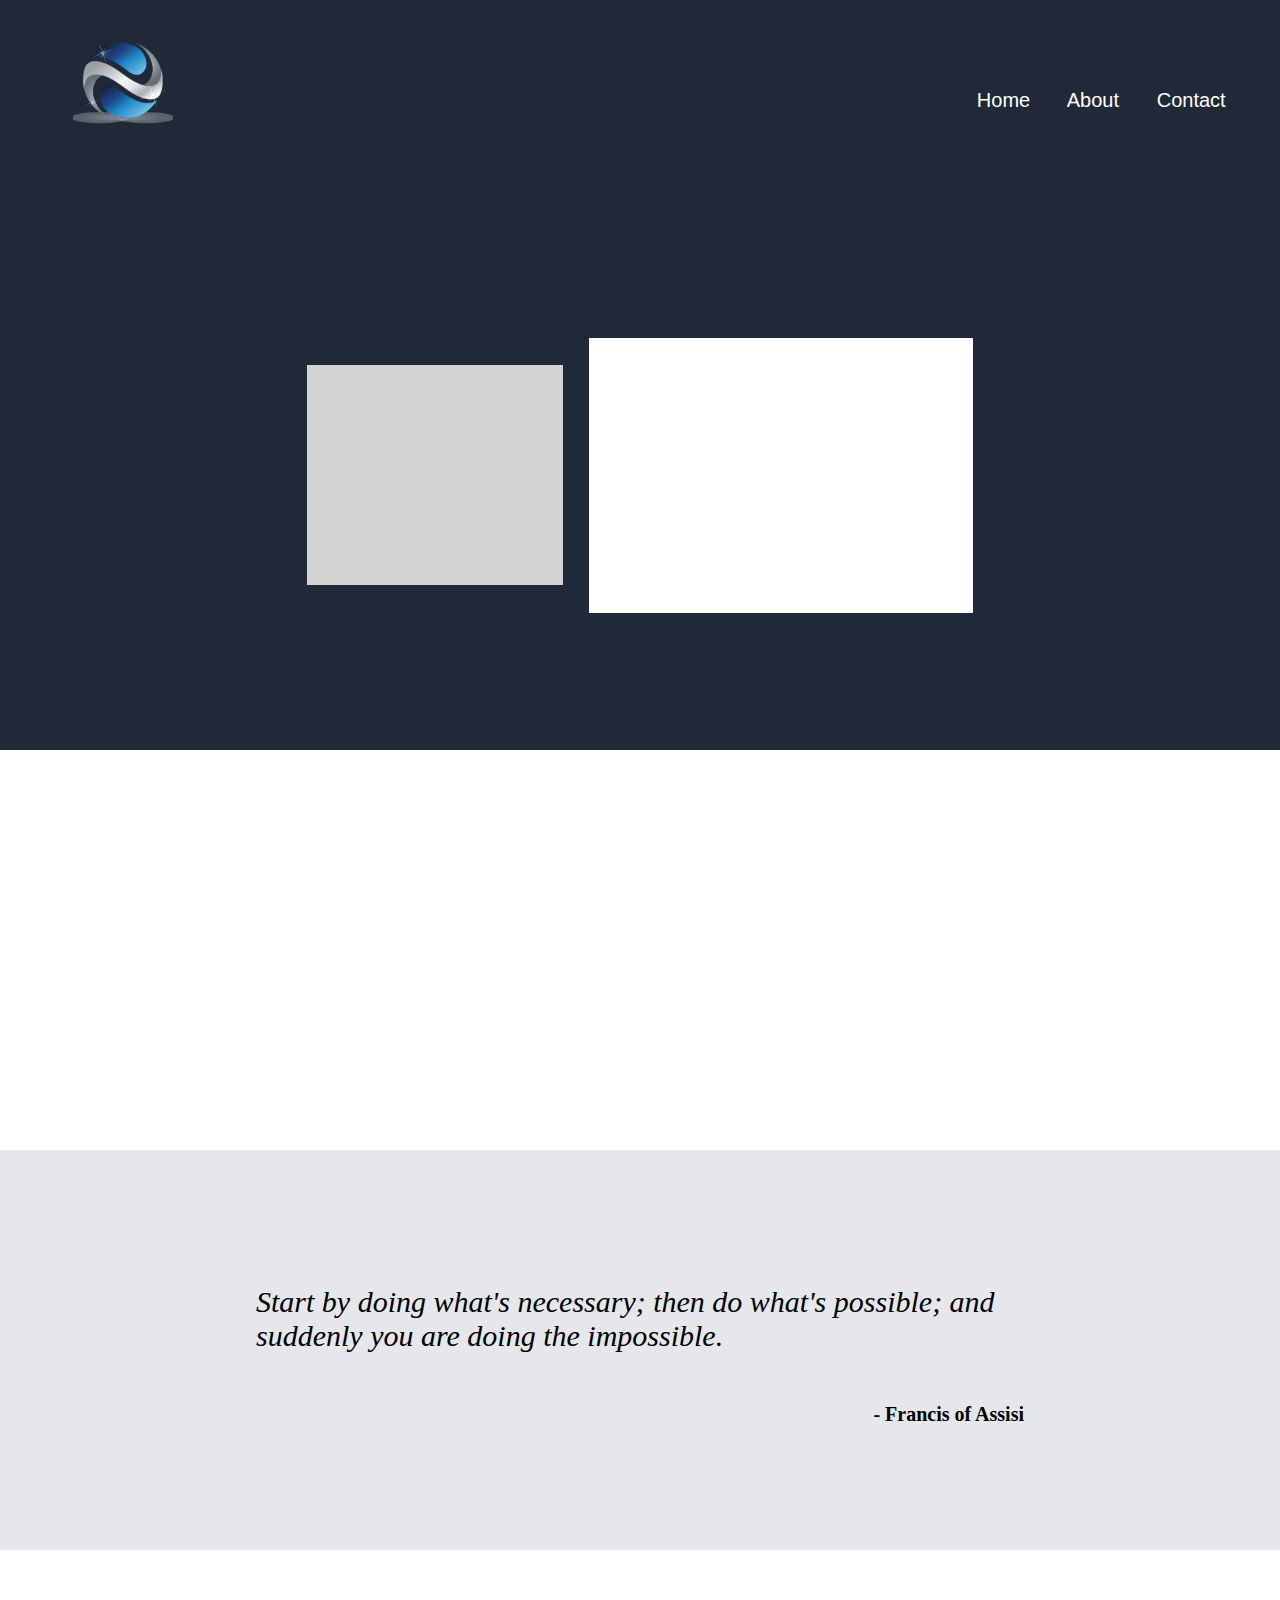
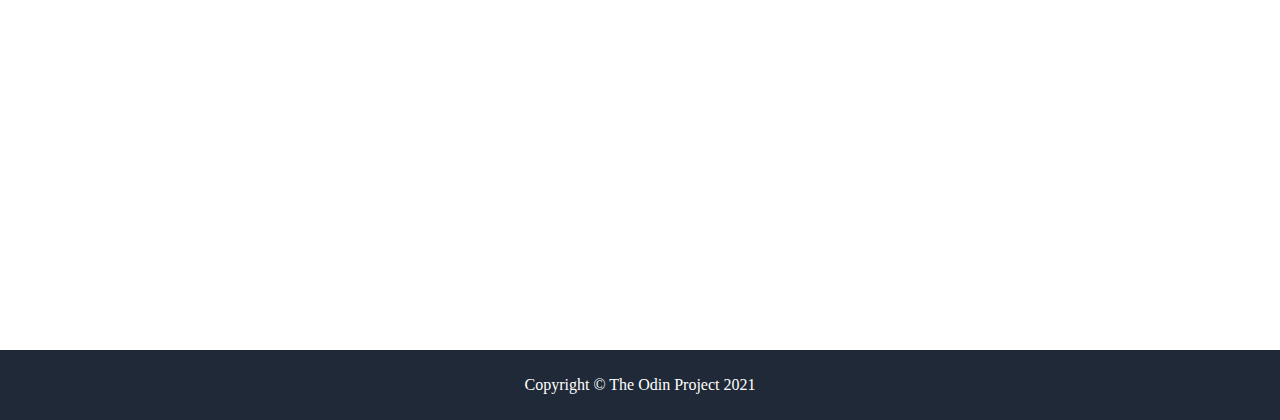
==== index.html @ 633c4840 "update from desktop" ====
<!DOCTYPE html>
<html lang="en">
<head>
    <meta charset="UTF-8">
    <meta http-equiv="X-UA-Compatible" content="IE=edge">
    <meta name="viewport" content="width=device-width, initial-scale=1.0">
    <title>
        Project: Landing Page | The Odin Project
    </title>
    <link rel="stylesheet" href="styles.css">
</head>
<body>

        <div class="menu">
            <div class="center"><a href="index.html"><img src="logo.png" width="100px"></a></div>        
            <div class="centertext"></div>    
            <div class="right"><a href="index.html">Home</a></div>
                <div class="right"><a href="about.html">About</a></div>
                <div class="right"><a href="contact.html">Contact</a></div>
        </div>
    

    <div class="Body1">
        <div class="body1left"></div>
        <div class="body1right"></div>
    </div>

    <div class="Body2">

    </div>
    <div class="Body3">
        <p class="quote">Start by doing what's necessary; then do what's possible; and suddenly you are doing the impossible.</p>
    <p class="author">- Francis of Assisi</p>
    </div>
    <div class="Body4">

    </div>
    <footer>
 <p>Copyright © The Odin Project 2021</p>
    </footer>
</body>
</html>
---- styles.css ----
body
{
    margin: 0;
    padding: 0;
}

.menu .center
{

flex: 2 1 0%;
text-align: right;
padding-bottom: 3%;

}
.menu
{
    background-color: #1F2937;
    color: white;
    padding-right: 3%;
    padding-left: 1%;
    border: 0px;
    height: 200px;
    display: flex;
    align-items: center;
    justify-content: space-evenly;
}

.menu .centertext
{
    flex: 10 1 0%;
    
}

.menu .right
{
    font-family: 'Roboto', arial;
    font-size: 20px;
    flex: 1 1 0%;
    text-align: left;
    padding-left: 5px;
    padding-right: 5px;
}

.menu a
{
    text-decoration: none;
    color: white;
}

footer
{
    background-color: #1F2937;
    color: white;
    display: flex;
    justify-content: center;
    align-items: center;
    height: 70px;
}

.Body1
{
    background-color: #1F2937;
    display: flex;
    flex: 1 1 0%;
    justify-content: center;
    align-items: center;
    height: 550px;
    gap: 2%;
}
.Body1 .body1right
{
    background-color: white;
    width: 30%;
    height: 50%;
}

.Body1 .body1left
{
    background-color:lightgray;
    width: 20%;
    height: 40%;
}
.Body2
{
    background-color: white;
    display: flex;
    justify-content: center;
    height: 400px;
}
.Body3
{
    background-color: #E5E7EB;
    display: flex;
    flex-direction: column;
    align-items: center;
    justify-content: center;
    height: 400px;
    flex: 1 1 0%;
}
.Body3 .quote
{
    font-family: "light italic";
    font-style: italic;
    font-size: 30px;
    padding-left: 20%;
    padding-right: 20%;
}
.Body3 .author
{
    font-family: "light italic";
    font-weight: bold;
    font-size: 20px;
    align-self: stretch;
    padding-left: 20%;
    padding-right: 20%;
    text-align: right;
}


.Body4
{
    background-color: white;
    display: flex;
    justify-content: center;
    height: 400px;
}
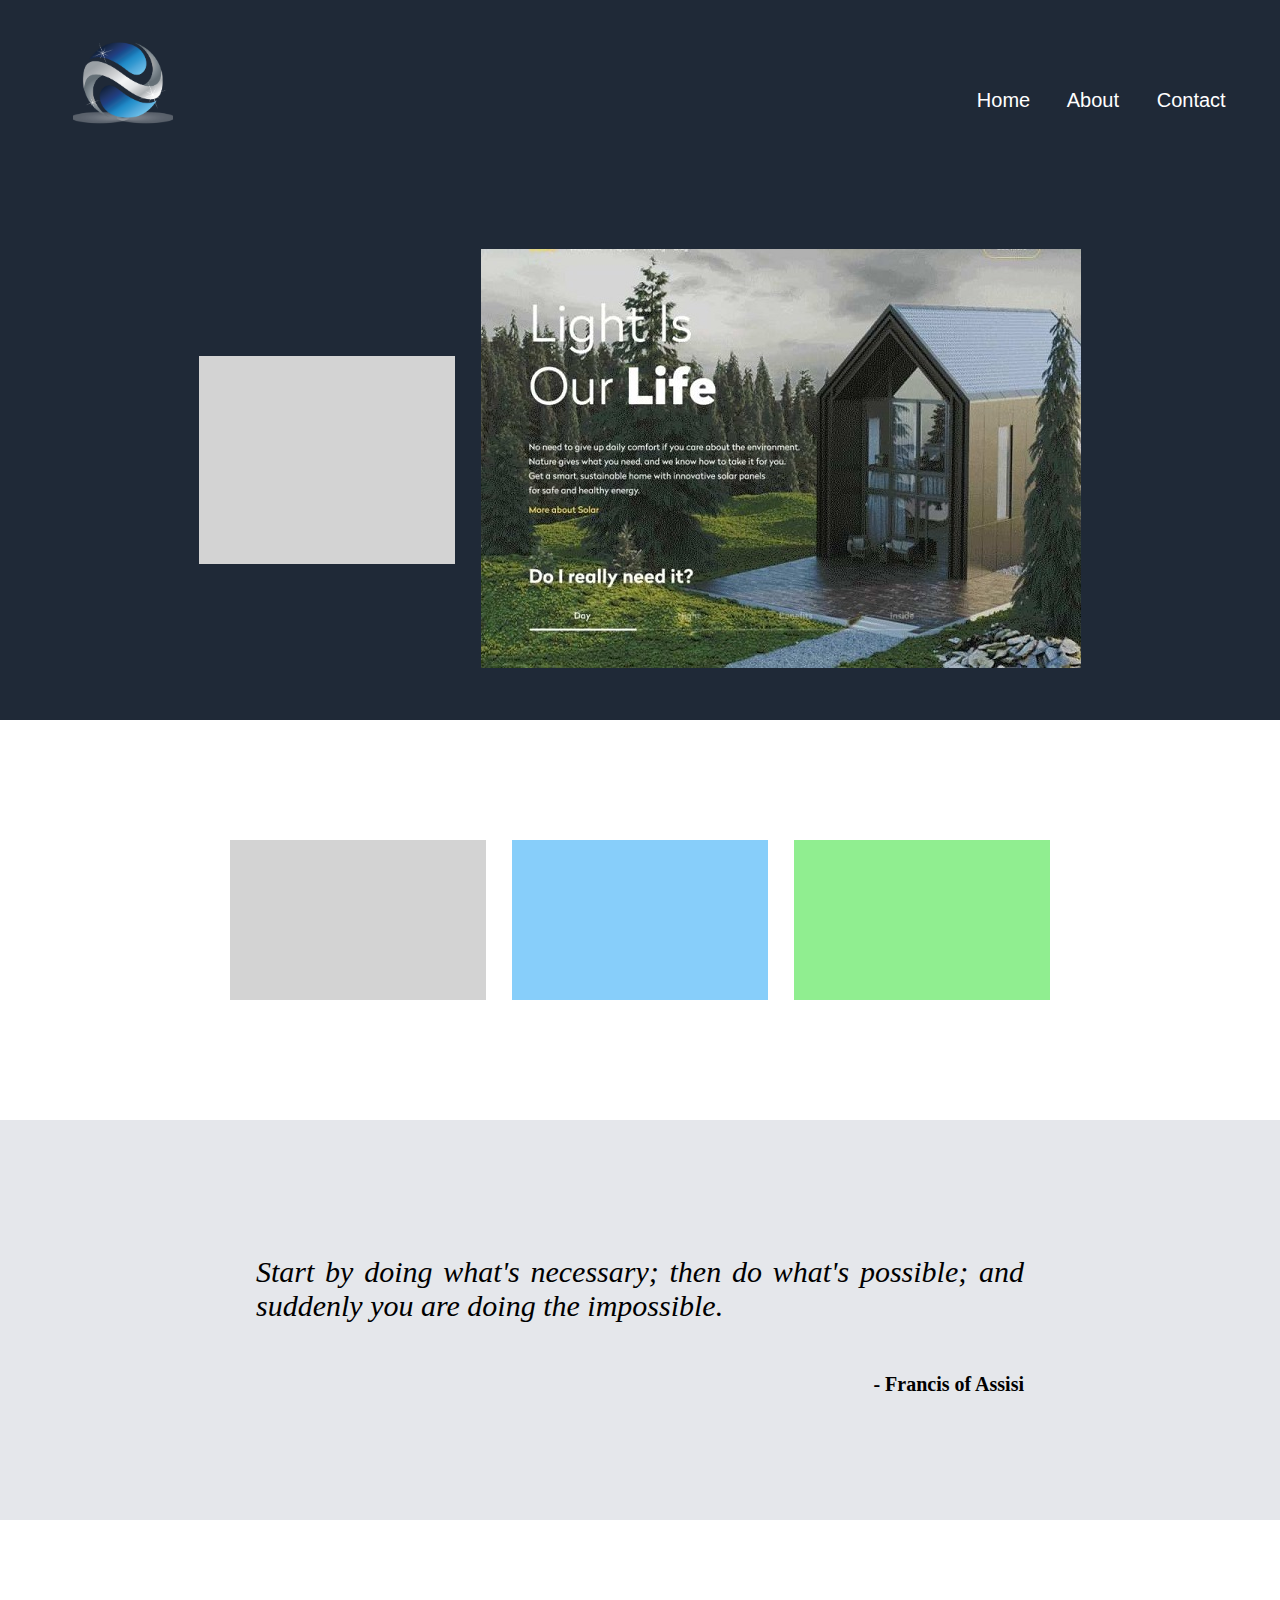
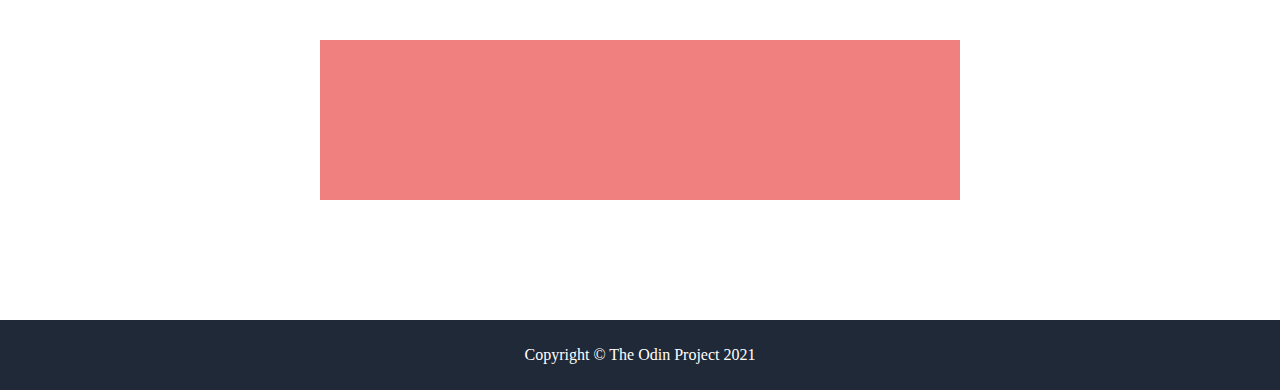
==== commit 07339ebb: "update from desktop" ====
--- a/index.html
+++ b/index.html
@@ -22,21 +22,28 @@
 
     <div class="Body1">
         <div class="body1left"></div>
-        <div class="body1right"></div>
+        <div class="body1right"><img src="3.jpg"></div>
     </div>
 
     <div class="Body2">
+        <div class="body2left"><img src=""></div>
+        <div class="body2center"><img src=""></div>
+        <div class="body2right"><img src=""></div>
+    </div>
 
-    </div>
     <div class="Body3">
         <p class="quote">Start by doing what's necessary; then do what's possible; and suddenly you are doing the impossible.</p>
     <p class="author">- Francis of Assisi</p>
     </div>
+
     <div class="Body4">
+        <div class="body4center"><img src=""></div>
+    </div>
 
-    </div>
     <footer>
  <p>Copyright © The Odin Project 2021</p>
     </footer>
+
 </body>
+
 </html>--- a/styles.css
+++ b/styles.css
@@ -64,14 +64,12 @@
     flex: 1 1 0%;
     justify-content: center;
     align-items: center;
-    height: 550px;
+    height: 520px;
     gap: 2%;
 }
 .Body1 .body1right
 {
-    background-color: white;
-    width: 30%;
-    height: 50%;
+ 
 }
 
 .Body1 .body1left
@@ -84,9 +82,34 @@
 {
     background-color: white;
     display: flex;
+    flex: 1 1 0%;
     justify-content: center;
+    align-items: center;
     height: 400px;
+    gap: 2%;
 }
+
+.Body2 .body2left
+{
+    background-color:lightgray;
+    width: 20%;
+    height: 40%;
+}
+
+.Body2 .body2right
+{
+    background-color:lightgreen;
+    width: 20%;
+    height: 40%;
+}
+
+.Body2 .body2center
+{
+    background-color:lightskyblue;
+    width: 20%;
+    height: 40%;
+}
+
 .Body3
 {
     background-color: #E5E7EB;
@@ -104,6 +127,7 @@
     font-size: 30px;
     padding-left: 20%;
     padding-right: 20%;
+    text-align: justify;
 }
 .Body3 .author
 {
@@ -121,6 +145,15 @@
 {
     background-color: white;
     display: flex;
+    flex: 1 1 0%;
     justify-content: center;
+    align-items: center;
     height: 400px;
+}
+
+.Body4 .body4center
+{
+    background-color:lightcoral;
+    width: 50%;
+    height: 40%;
 }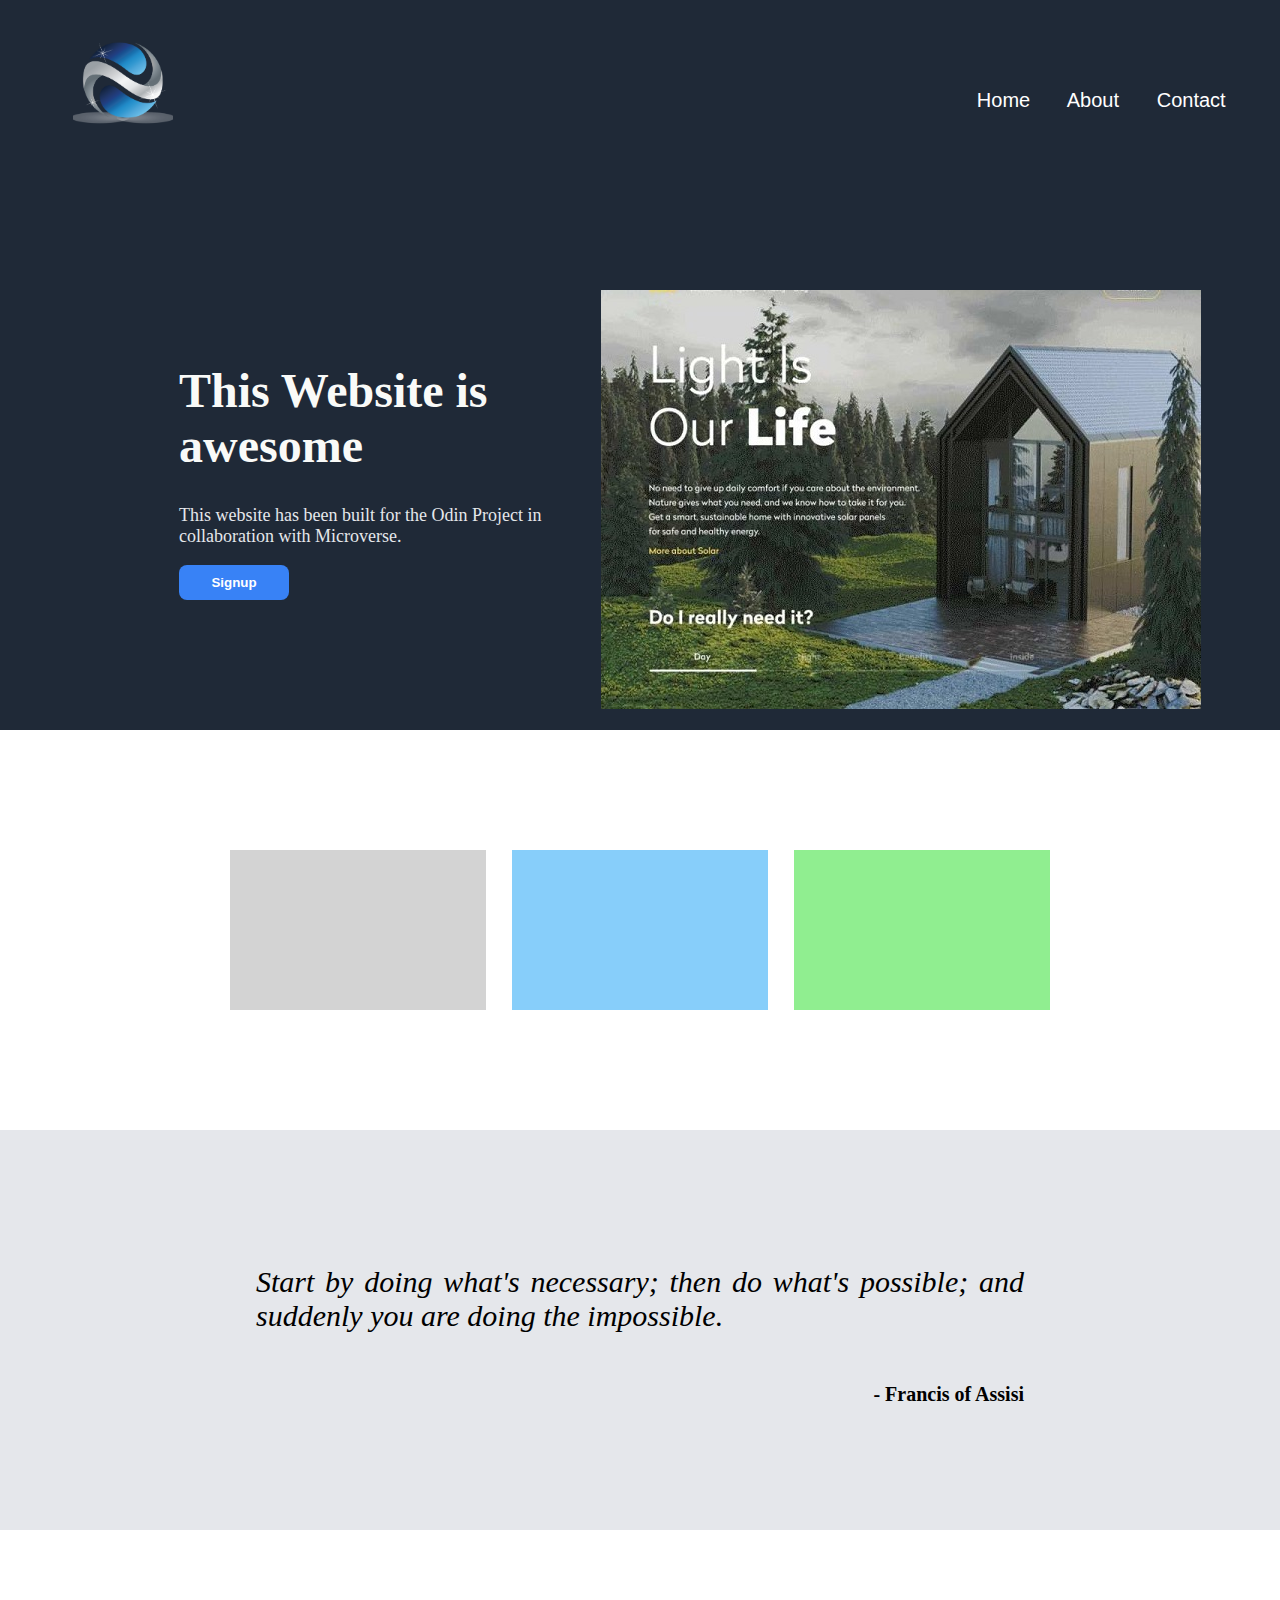
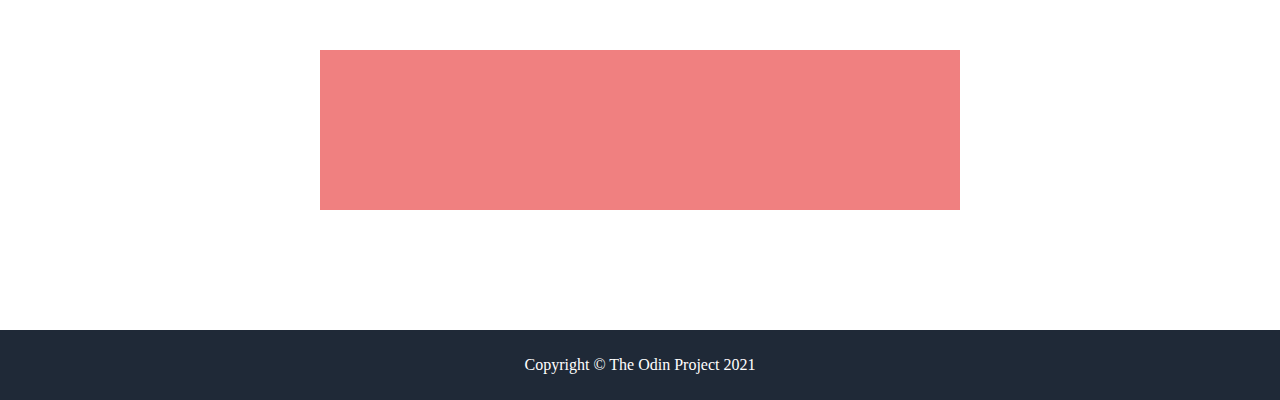
==== commit 1f2e3329: "desktop changes" ====
--- a/index.html
+++ b/index.html
@@ -21,8 +21,15 @@
     
 
     <div class="Body1">
-        <div class="body1left"></div>
-        <div class="body1right"><img src="3.jpg"></div>
+        <div class="body1left">
+            <h1 class="body1h">This Website is awesome</h1>
+            <p class="body1p">This website has been built for the Odin Project in collaboration with Microverse.</p>
+            <button class="button1"><a>Signup</a></button>
+        </div>
+        
+        <div class="body1right">
+            <img src="3.jpg">
+        </div>
     </div>
 
     <div class="Body2">
--- a/styles.css
+++ b/styles.css
@@ -64,20 +64,48 @@
     flex: 1 1 0%;
     justify-content: center;
     align-items: center;
-    height: 520px;
+    padding: 90px;
     gap: 2%;
 }
 .Body1 .body1right
 {
- 
+    width: 500px;
+    height: 350px;
 }
 
 .Body1 .body1left
 {
-    background-color:lightgray;
-    width: 20%;
-    height: 40%;
+    flex-basis: 400px;
+    flex-direction: column;
 }
+
+.body1h
+{
+    color:#F9FAF8;
+    font-size: 48px;
+}
+
+.body1p
+{
+    font-size: 18px;
+    color: #E5E7EB;
+}
+
+.button1
+{
+    display: block;
+    text-align: center;
+    width: 110px;
+    border: none;
+    background: #3882f6;
+    padding: 10px;
+    border-radius: 8px;
+    color: #fff;
+    font-family: 'Roboto', arial;
+    text-decoration: none;
+    font-weight: bold;
+}
+
 .Body2
 {
     background-color: white;
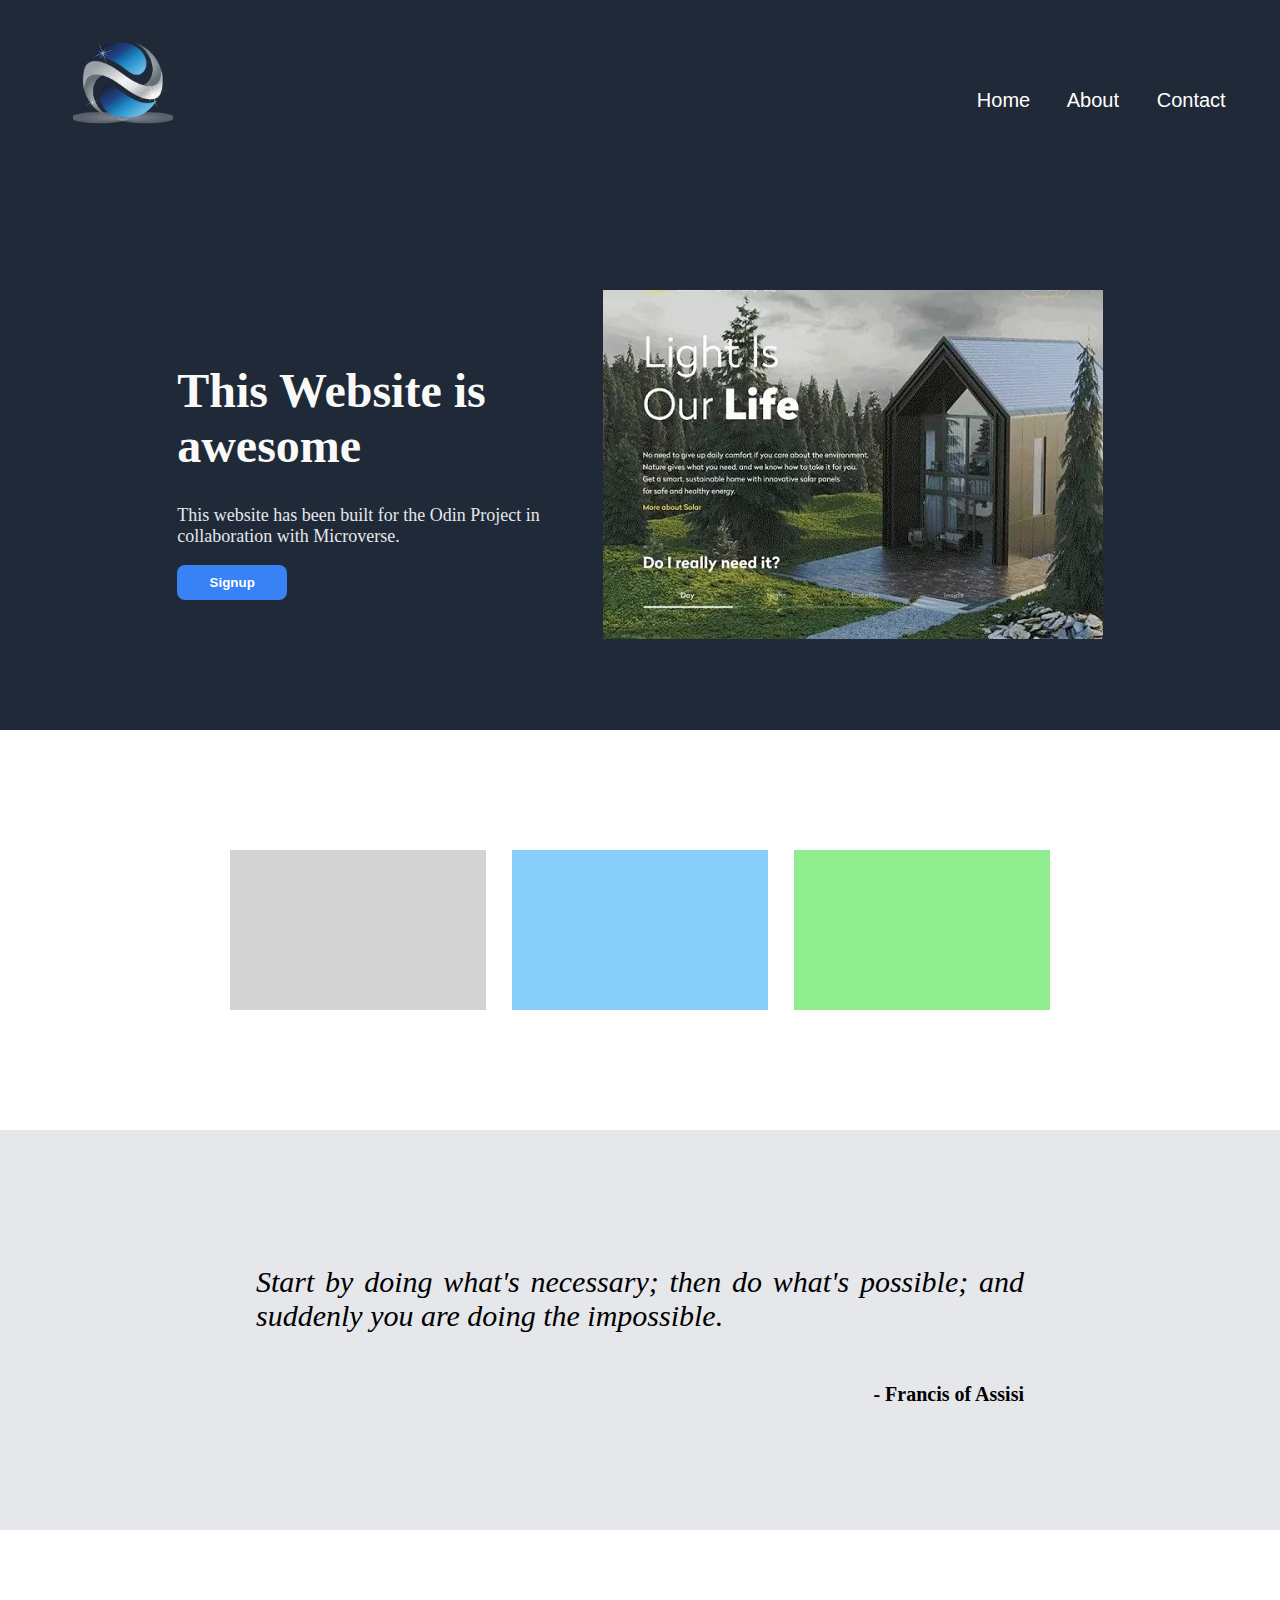
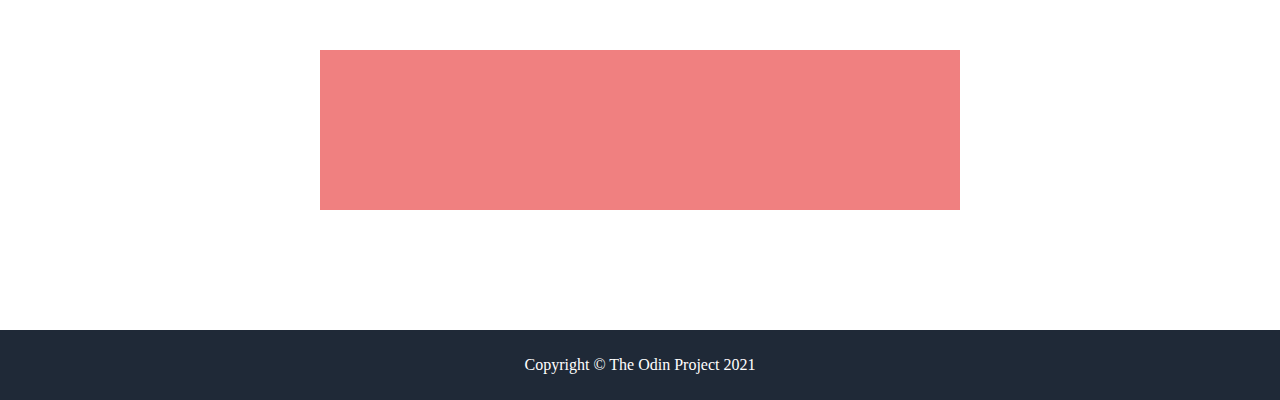
==== commit d3b8ee52: "update" ====
--- a/index.html
+++ b/index.html
@@ -3,7 +3,7 @@
 <head>
     <meta charset="UTF-8">
     <meta http-equiv="X-UA-Compatible" content="IE=edge">
-    <meta name="viewport" content="width=device-width, initial-scale=1.0">
+    <!-- <meta name="viewport" content="width=device-width, initial-scale=1.0"> -->
     <title>
         Project: Landing Page | The Odin Project
     </title>
@@ -28,7 +28,7 @@
         </div>
         
         <div class="body1right">
-            <img src="3.jpg">
+            <img src="3.webp">
         </div>
     </div>
 
--- a/styles.css
+++ b/styles.css
@@ -2,6 +2,7 @@
 {
     margin: 0;
     padding: 0;
+    background-color: white;
 }
 
 .menu .center
@@ -61,10 +62,9 @@
 {
     background-color: #1F2937;
     display: flex;
-    flex: 1 1 0%;
     justify-content: center;
     align-items: center;
-    padding: 90px;
+    height: 530px;
     gap: 2%;
 }
 .Body1 .body1right
@@ -75,8 +75,9 @@
 
 .Body1 .body1left
 {
-    flex-basis: 400px;
+
     flex-direction: column;
+    width: 400px;
 }
 
 .body1h
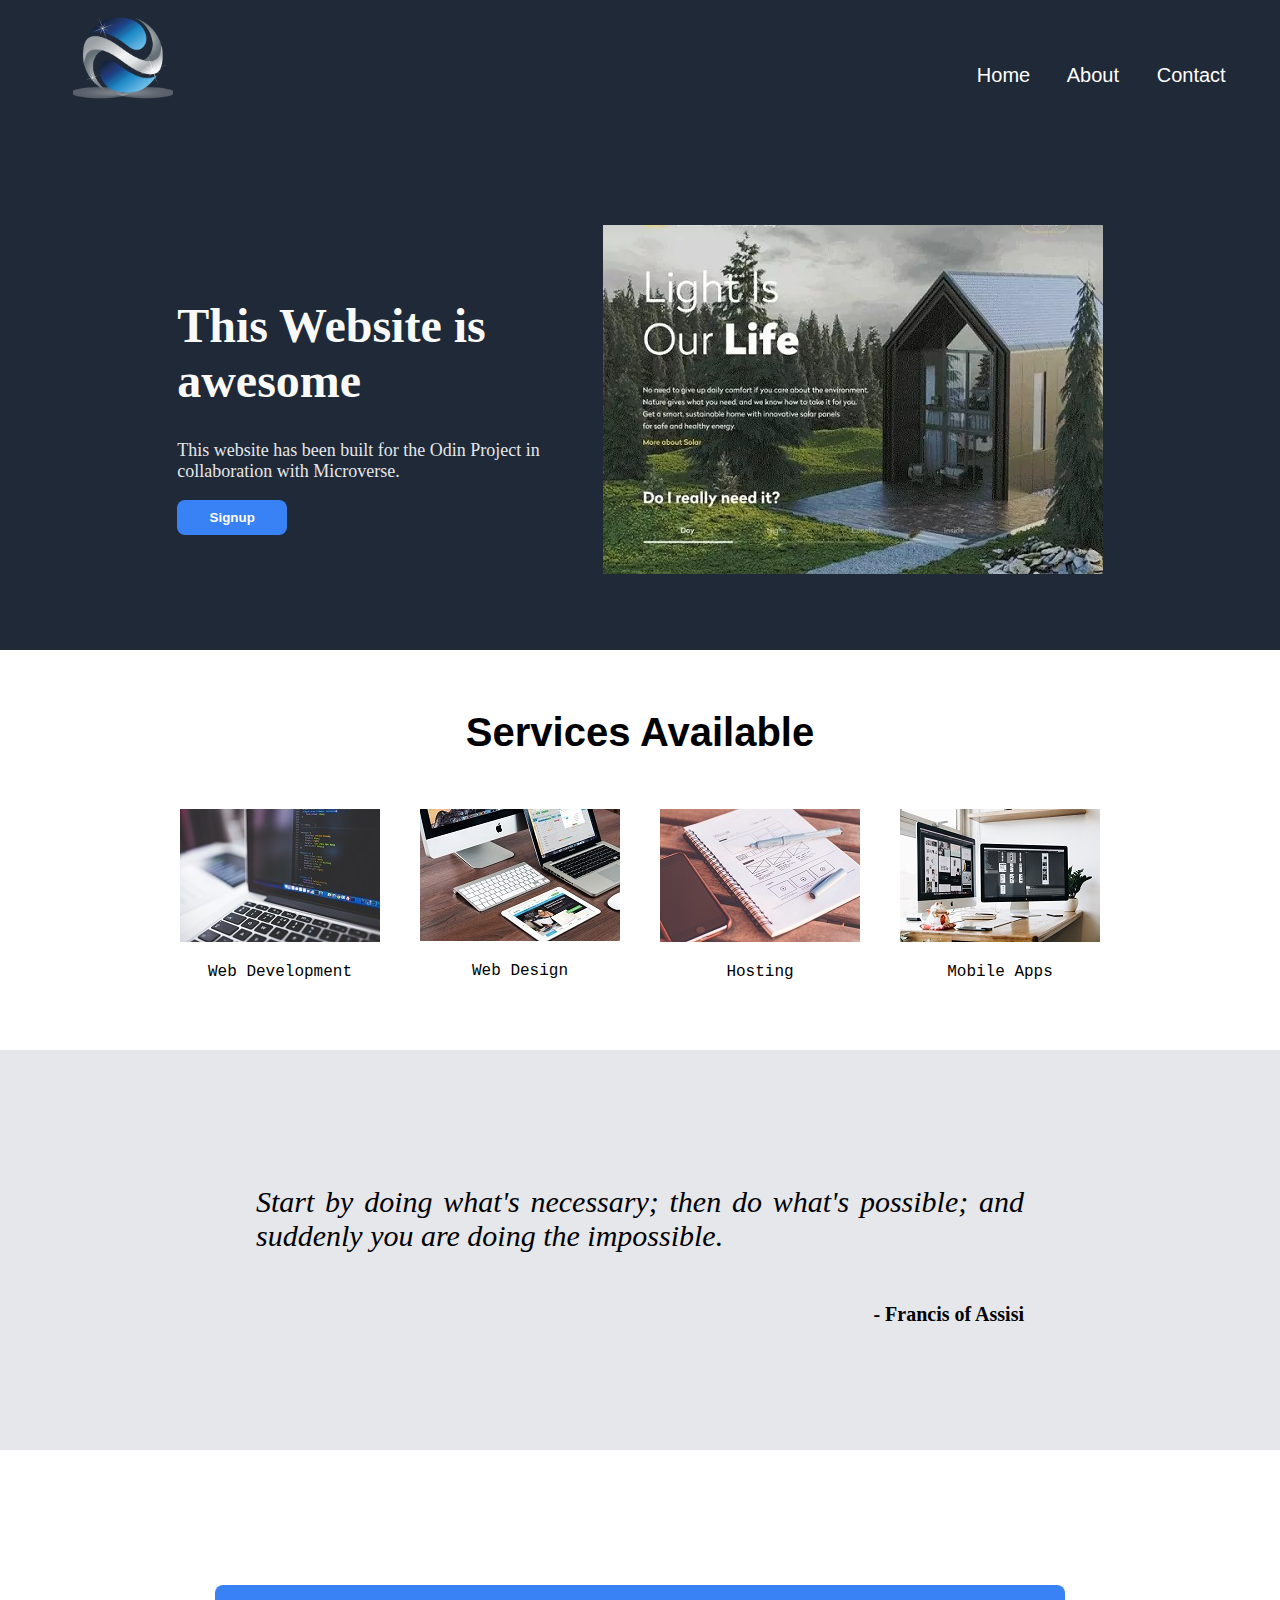
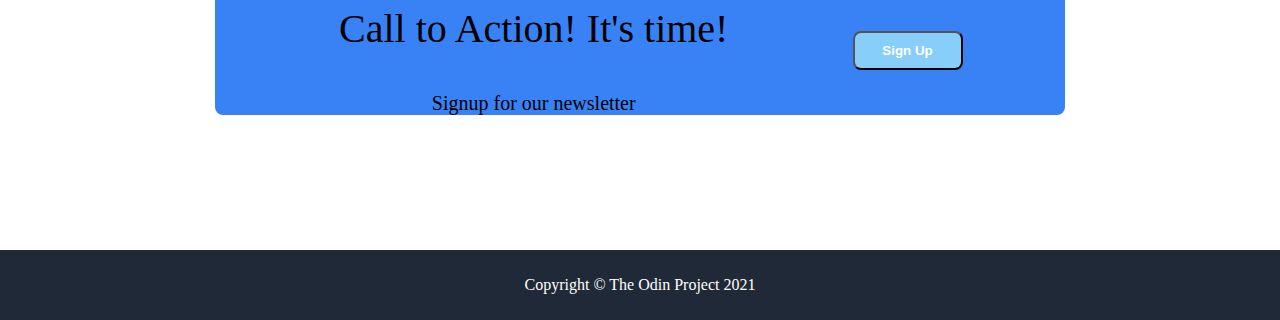
==== commit 5308902e: "update" ====
--- a/index.html
+++ b/index.html
@@ -33,9 +33,16 @@
     </div>
 
     <div class="Body2">
-        <div class="body2left"><img src=""></div>
-        <div class="body2center"><img src=""></div>
-        <div class="body2right"><img src=""></div>
+        <div class="body2up">
+            <h1>Services Available</h1>
+        </div>
+        <div class="body2down">
+        <div class="body2left"><img src="1.jpg"><p>Web Development</p></div>
+        <div class="body2center"><img src="2.jpg"><p>Web Design</p></div>
+        <div class="body2center"><img src="4.jpg"><p>Hosting</p></div>
+        <div class="body2right"><img src="5.jpg"><p>Mobile Apps</p></div>
+        </div>
+
     </div>
 
     <div class="Body3">
@@ -44,7 +51,10 @@
     </div>
 
     <div class="Body4">
-        <div class="body4center"><img src=""></div>
+        <div class="body4center">
+            <div class="body4left"><p class="body4text1">Call to Action! It's time!</p><p class="body4text2">Signup for our newsletter</p></div>
+            <div class="body4right"><button class="button2">Sign Up</button></div>
+        </div>
     </div>
 
     <footer>
--- a/styles.css
+++ b/styles.css
@@ -20,7 +20,7 @@
     padding-right: 3%;
     padding-left: 1%;
     border: 0px;
-    height: 200px;
+    height: 150px;
     display: flex;
     align-items: center;
     justify-content: space-evenly;
@@ -64,7 +64,7 @@
     display: flex;
     justify-content: center;
     align-items: center;
-    height: 530px;
+    height: 500px;
     gap: 2%;
 }
 .Body1 .body1right
@@ -110,6 +110,7 @@
 .Body2
 {
     background-color: white;
+    flex-direction: column;
     display: flex;
     flex: 1 1 0%;
     justify-content: center;
@@ -117,26 +118,41 @@
     height: 400px;
     gap: 2%;
 }
+.Body2 .body2up
+{
+    font-size: 20px;
+    font-family: 'Franklin Gothic Medium', sans-serif;
+}
+
+.Body2 .body2down
+{
+    display: flex;
+    flex-direction: row;
+}
 
 .Body2 .body2left
 {
-    background-color:lightgray;
-    width: 20%;
-    height: 40%;
+    
+    margin: 20px;
+    flex-direction: column;
+    text-align: center;
+    font-family: 'Courier New', Courier, monospace;
 }
 
 .Body2 .body2right
 {
-    background-color:lightgreen;
-    width: 20%;
-    height: 40%;
+    margin: 20px;
+    flex-direction: column;
+    text-align: center;
+    font-family: 'Courier New', Courier, monospace;
 }
 
 .Body2 .body2center
 {
-    background-color:lightskyblue;
-    width: 20%;
-    height: 40%;
+    margin: 20px;
+    flex-direction: column;
+    text-align: center;
+    font-family: 'Courier New', Courier, monospace;
 }
 
 .Body3
@@ -182,7 +198,44 @@
 
 .Body4 .body4center
 {
-    background-color:lightcoral;
-    width: 50%;
-    height: 40%;
+    background-color:#3882F6;
+    width: 850px;
+    height: 130px;
+    border-radius: 8px;
+    display: flex;
+    flex-direction: row;
+    justify-content: center;
+    align-items: center;
+}
+.body4center .body4left
+{
+    flex: 3 1 0%;
+    text-align: center;
+}
+
+.body4center .body4right
+{
+    flex: 1 1 0%;
+}
+
+.body4text1
+{
+    font-size: 40px;
+}
+.body4text2
+{
+    font-size: 20px;
+}
+.button2
+{
+    display: block;
+    text-align: center;
+    width: 110px;
+    background: lightskyblue;
+    padding: 10px;
+    border-radius: 8px;
+    color: #fff;
+    font-family: 'Roboto', arial;
+    text-decoration: none;
+    font-weight: bold;
 }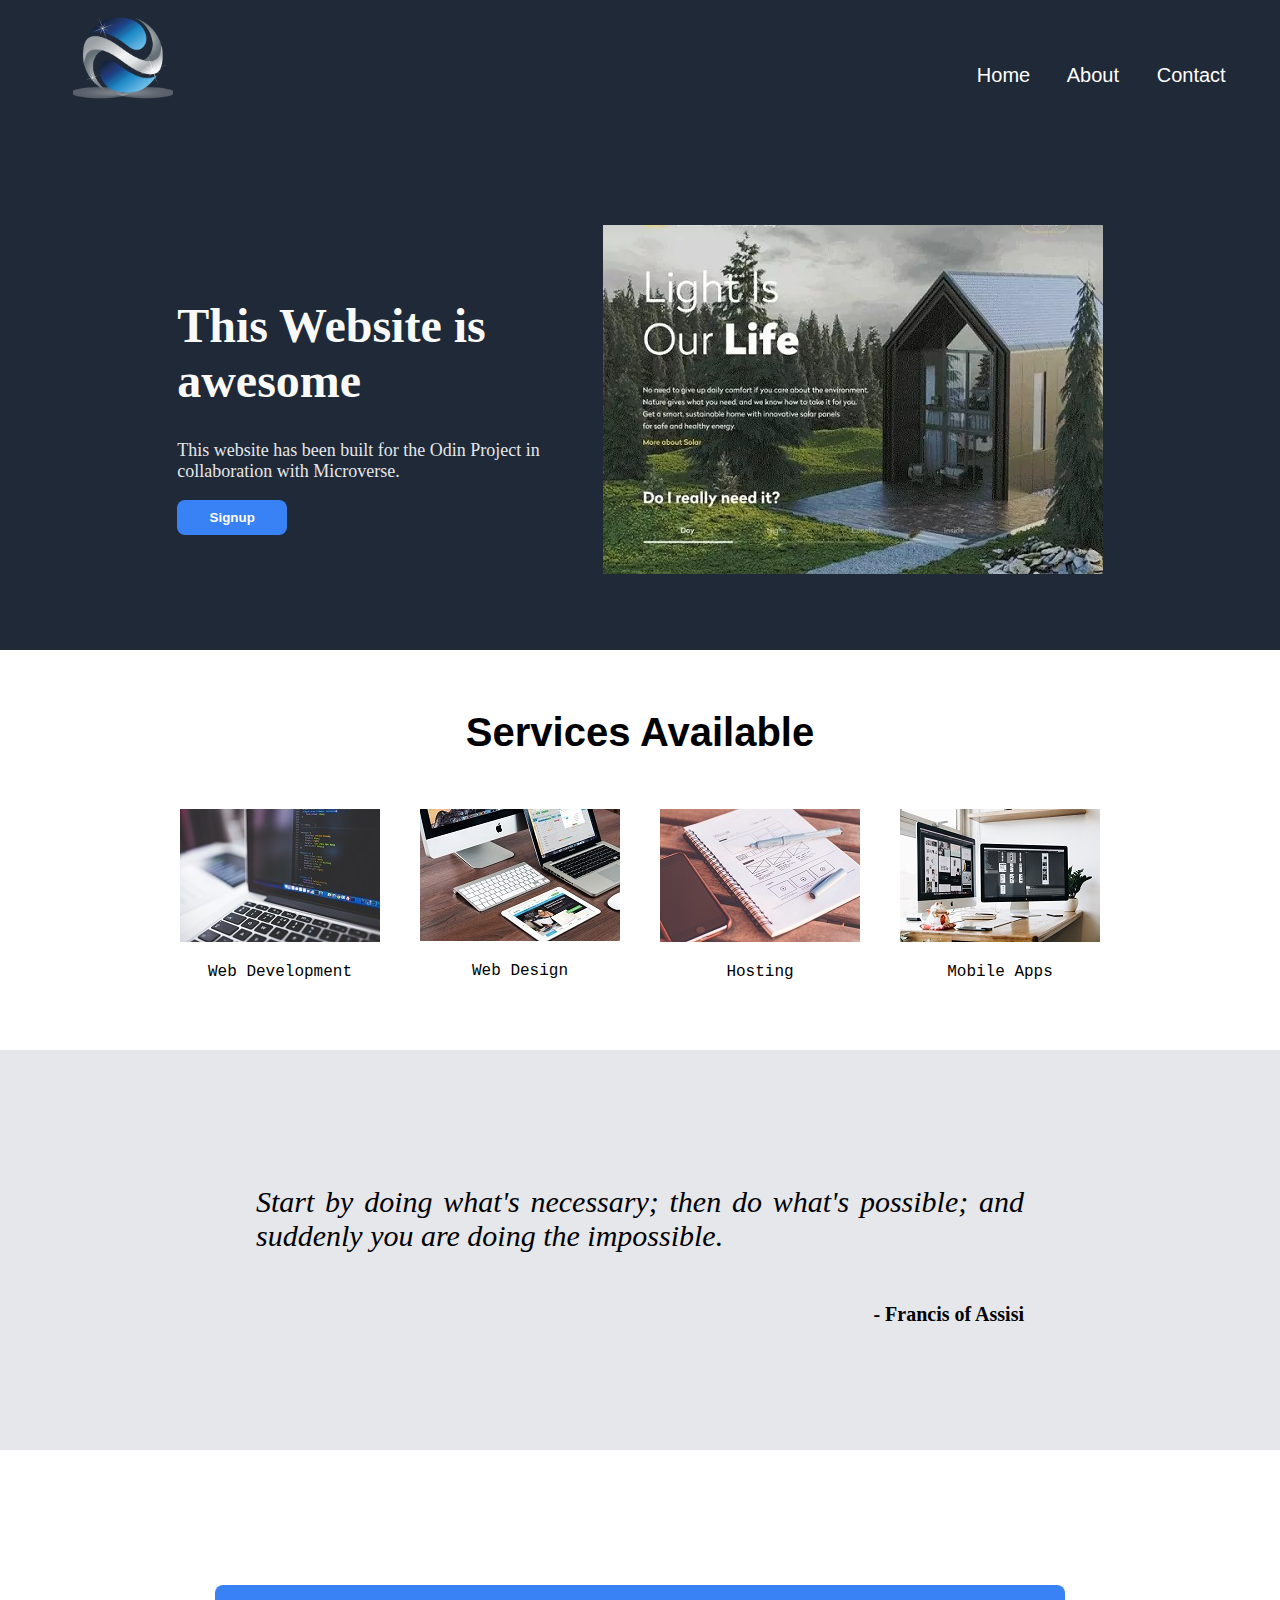
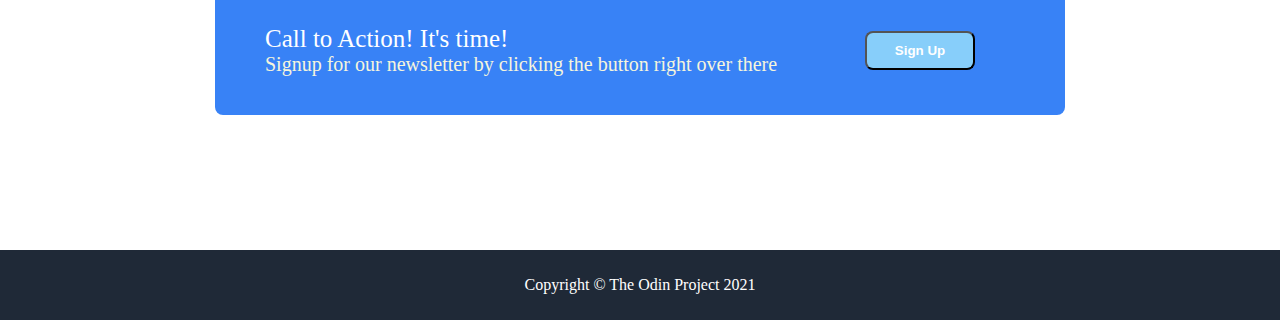
==== commit ccd92fa9: "update from laptop" ====
--- a/index.html
+++ b/index.html
@@ -52,7 +52,7 @@
 
     <div class="Body4">
         <div class="body4center">
-            <div class="body4left"><p class="body4text1">Call to Action! It's time!</p><p class="body4text2">Signup for our newsletter</p></div>
+            <div class="body4left"><a class="body4text1">Call to Action! It's time!</a><br><a class="body4text2">Signup for our newsletter by clicking the button right over there</a></div>
             <div class="body4right"><button class="button2">Sign Up</button></div>
         </div>
     </div>
--- a/styles.css
+++ b/styles.css
@@ -210,7 +210,8 @@
 .body4center .body4left
 {
     flex: 3 1 0%;
-    text-align: center;
+    text-align: left;
+    padding-left: 50px;
 }
 
 .body4center .body4right
@@ -220,11 +221,13 @@
 
 .body4text1
 {
-    font-size: 40px;
+    font-size: 25px;
+    color: white;
 }
 .body4text2
 {
     font-size: 20px;
+    color: beige;
 }
 .button2
 {
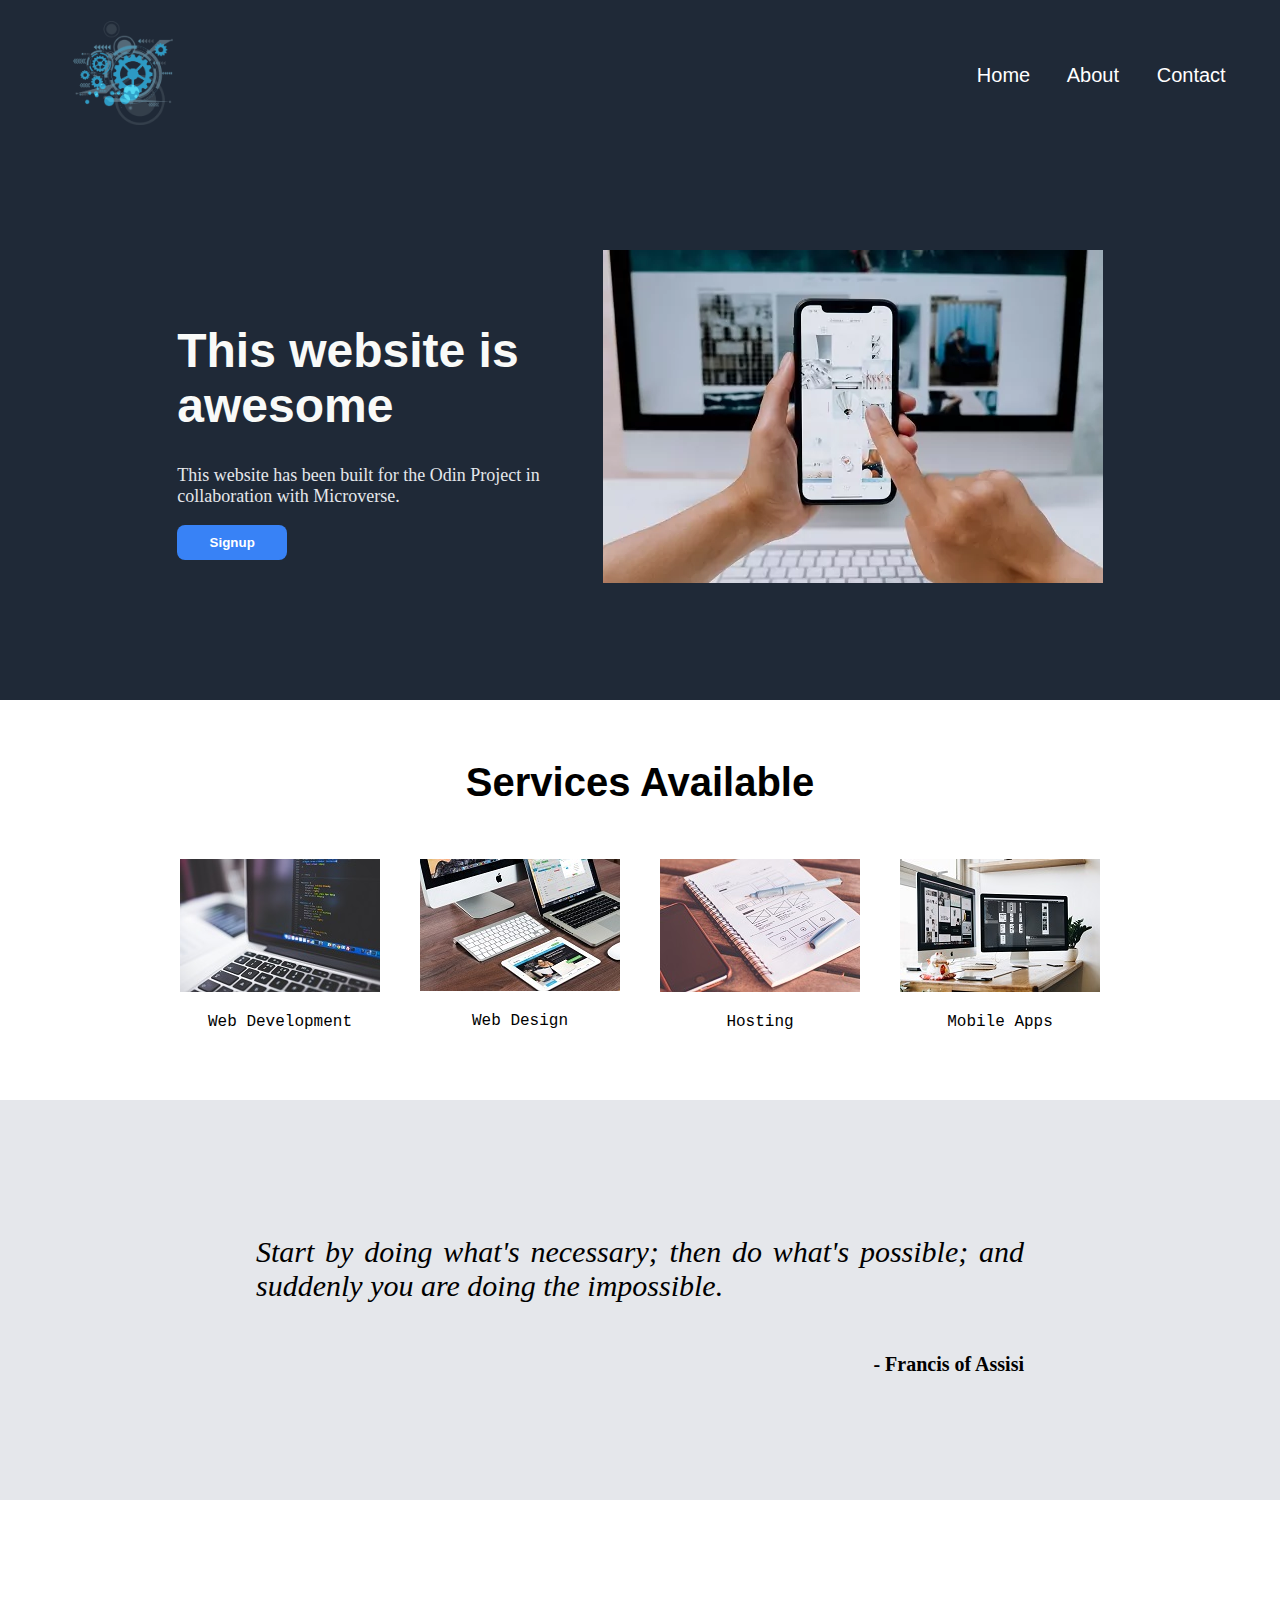
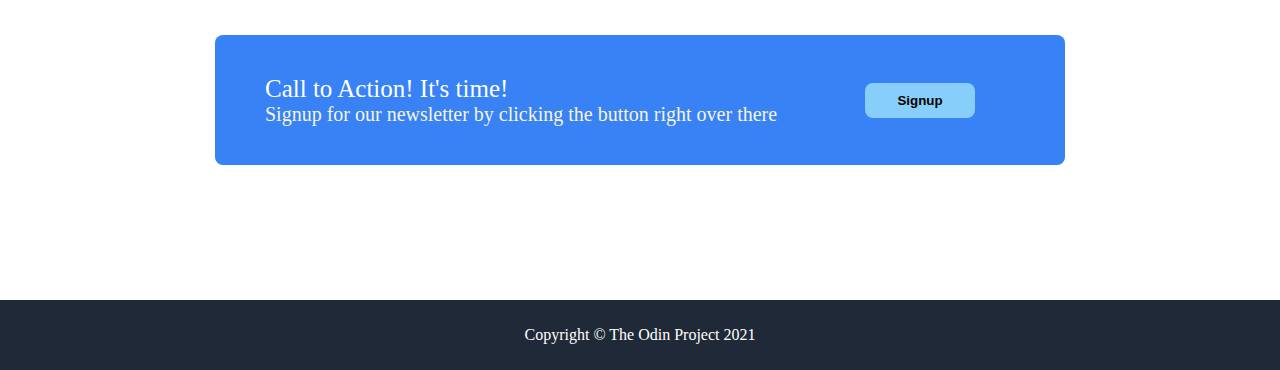
==== commit b9b18818: "chanes" ====
--- a/index.html
+++ b/index.html
@@ -22,9 +22,9 @@
 
     <div class="Body1">
         <div class="body1left">
-            <h1 class="body1h">This Website is awesome</h1>
+            <h1 class="body1h">This website is awesome</h1>
             <p class="body1p">This website has been built for the Odin Project in collaboration with Microverse.</p>
-            <button class="button1"><a>Signup</a></button>
+            <form><button class="button1" type="submit" formaction="mailto:humayunfarooqi@yahoo.com"><a>Signup</a></button></form>
         </div>
         
         <div class="body1right">
@@ -53,7 +53,7 @@
     <div class="Body4">
         <div class="body4center">
             <div class="body4left"><a class="body4text1">Call to Action! It's time!</a><br><a class="body4text2">Signup for our newsletter by clicking the button right over there</a></div>
-            <div class="body4right"><button class="button2">Sign Up</button></div>
+            <div class="body4right"><form><button class="button2" type="submit" formaction="mailto:humayunfarooqi@yahoo.com">Signup</button></form></div>
         </div>
     </div>
 
--- a/styles.css
+++ b/styles.css
@@ -10,7 +10,7 @@
 
 flex: 2 1 0%;
 text-align: right;
-padding-bottom: 3%;
+
 
 }
 .menu
@@ -64,7 +64,7 @@
     display: flex;
     justify-content: center;
     align-items: center;
-    height: 500px;
+    height: 550px;
     gap: 2%;
 }
 .Body1 .body1right
@@ -84,6 +84,7 @@
 {
     color:#F9FAF8;
     font-size: 48px;
+    font-family: 'Exo 2', sans-serif;
 }
 
 .body1p
@@ -105,6 +106,7 @@
     font-family: 'Roboto', arial;
     text-decoration: none;
     font-weight: bold;
+    cursor: pointer;
 }
 
 .Body2
@@ -237,8 +239,10 @@
     background: lightskyblue;
     padding: 10px;
     border-radius: 8px;
-    color: #fff;
+    color: black
     font-family: 'Roboto', arial;
     text-decoration: none;
     font-weight: bold;
+    cursor: pointer;
+    border-style: none;
 }